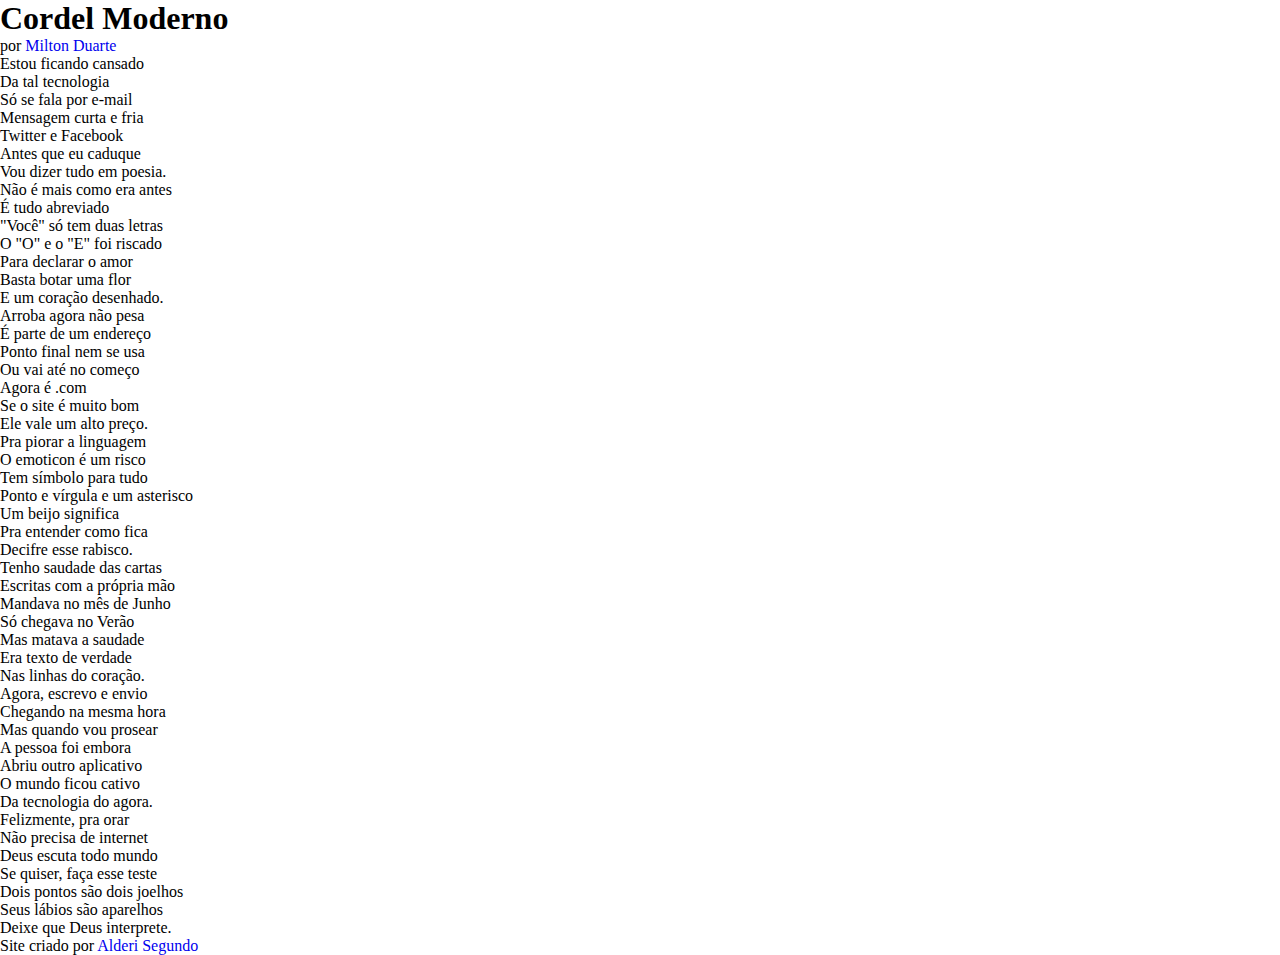
==== projeto-cordel/index.html @ 98db648c "..." ====
<!DOCTYPE html>
<html lang="pt-br">

<head>
    <meta charset="UTF-8">
    <meta http-equiv="X-UA-Compatible" content="IE=edge">
    <meta name="viewport" content="width=device-width, initial-scale=1.0">
    <meta name="description" content="Projeto Cordel do Curso de HTML5 e CSS3 do cursoemvideo">
    <link rel="stylesheet" href="estilo/style.css">
    <title>Cordel Moderno</title>
</head>

<body>
    <header class="cabecalho">
        <h1>Cordel Moderno</h1>
        <p>
            por <a href="#" target="_blank" title="Clique para acessar a poesia de Milton Duarte">Milton Duarte</a>
        </p>
    </header>

    <main class="container">
        <section>
            <p>
                Estou ficando cansado<br>
                Da tal tecnologia<br>
                Só se fala por e-mail<br>
                Mensagem curta e fria<br>
                Twitter e Facebook<br>
                Antes que eu caduque<br>
                Vou dizer tudo em poesia.
            </p>
        </section>

        <section>
            <p>
                Não é mais como era antes<br>
                É tudo abreviado<br>
                "Você" só tem duas letras<br>
                O "O" e o "E" foi riscado<br>
                Para declarar o amor<br>
                Basta botar uma flor<br>
                E um coração desenhado.
            </p>
        </section>

        <section>
            <p>
                Arroba agora não pesa<br>
                É parte de um endereço<br>
                Ponto final nem se usa<br>
                Ou vai até no começo<br>
                Agora é .com<br>
                Se o site é muito bom<br>
                Ele vale um alto preço.
            </p>

            <p>
                Pra piorar a linguagem<br>
                O emoticon é um risco<br>
                Tem símbolo para tudo<br>
                Ponto e vírgula e um asterisco<br>
                Um beijo significa<br>
                Pra entender como fica<br>
                Decifre esse rabisco.
            </p>
        </section>

        <section>
            <p>
                Tenho saudade das cartas<br>
                Escritas com a própria mão<br>
                Mandava no mês de Junho<br>
                Só chegava no Verão<br>
                Mas matava a saudade<br>
                Era texto de verdade<br>
                Nas linhas do coração.
            </p>

            <p>
                Agora, escrevo e envio<br>
                Chegando na mesma hora<br>
                Mas quando vou prosear<br>
                A pessoa foi embora<br>
                Abriu outro aplicativo<br>
                O mundo ficou cativo<br>
                Da tecnologia do agora.<br>
            </p>

            <p>
                Felizmente, pra orar<br>
                Não precisa de internet<br>
                Deus escuta todo mundo<br>
                Se quiser, faça esse teste<br>
                Dois pontos são dois joelhos<br>
                Seus lábios são aparelhos<br>
                Deixe que Deus interprete.
            </p>
        </section>
    </main>

    <footer class="roda-pe">
        <p>
            Site criado por <a href="https://alderisegundo.github.io" target="_blank" title="Clique para acessar o GitHub">Alderi Segundo</a>
        </p>
    </footer>
</body>
</html>
---- projeto-cordel/estilo/style.css ----
@charset "UTF-8";

* {
    margin: 0;
    padding: 0;
    border: 0;
    box-sizing: border-box;
    text-decoration: none;
}
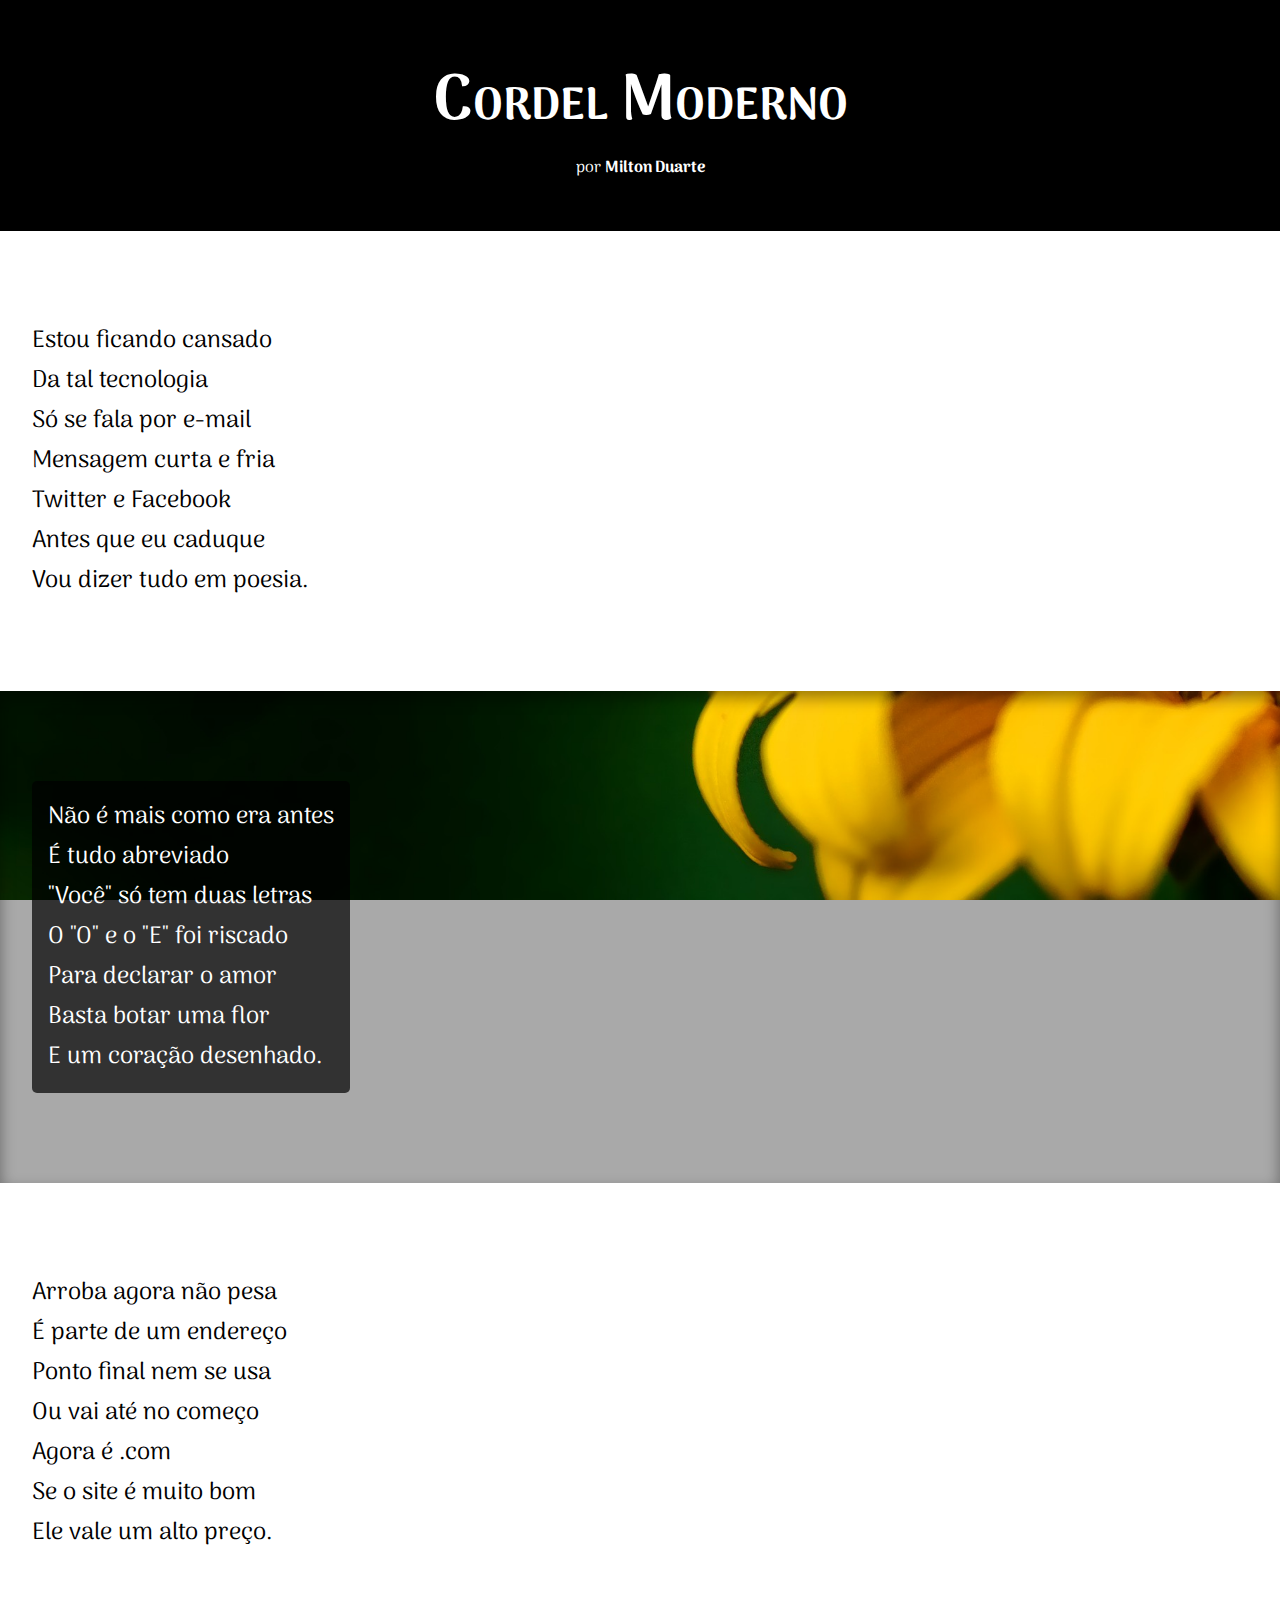
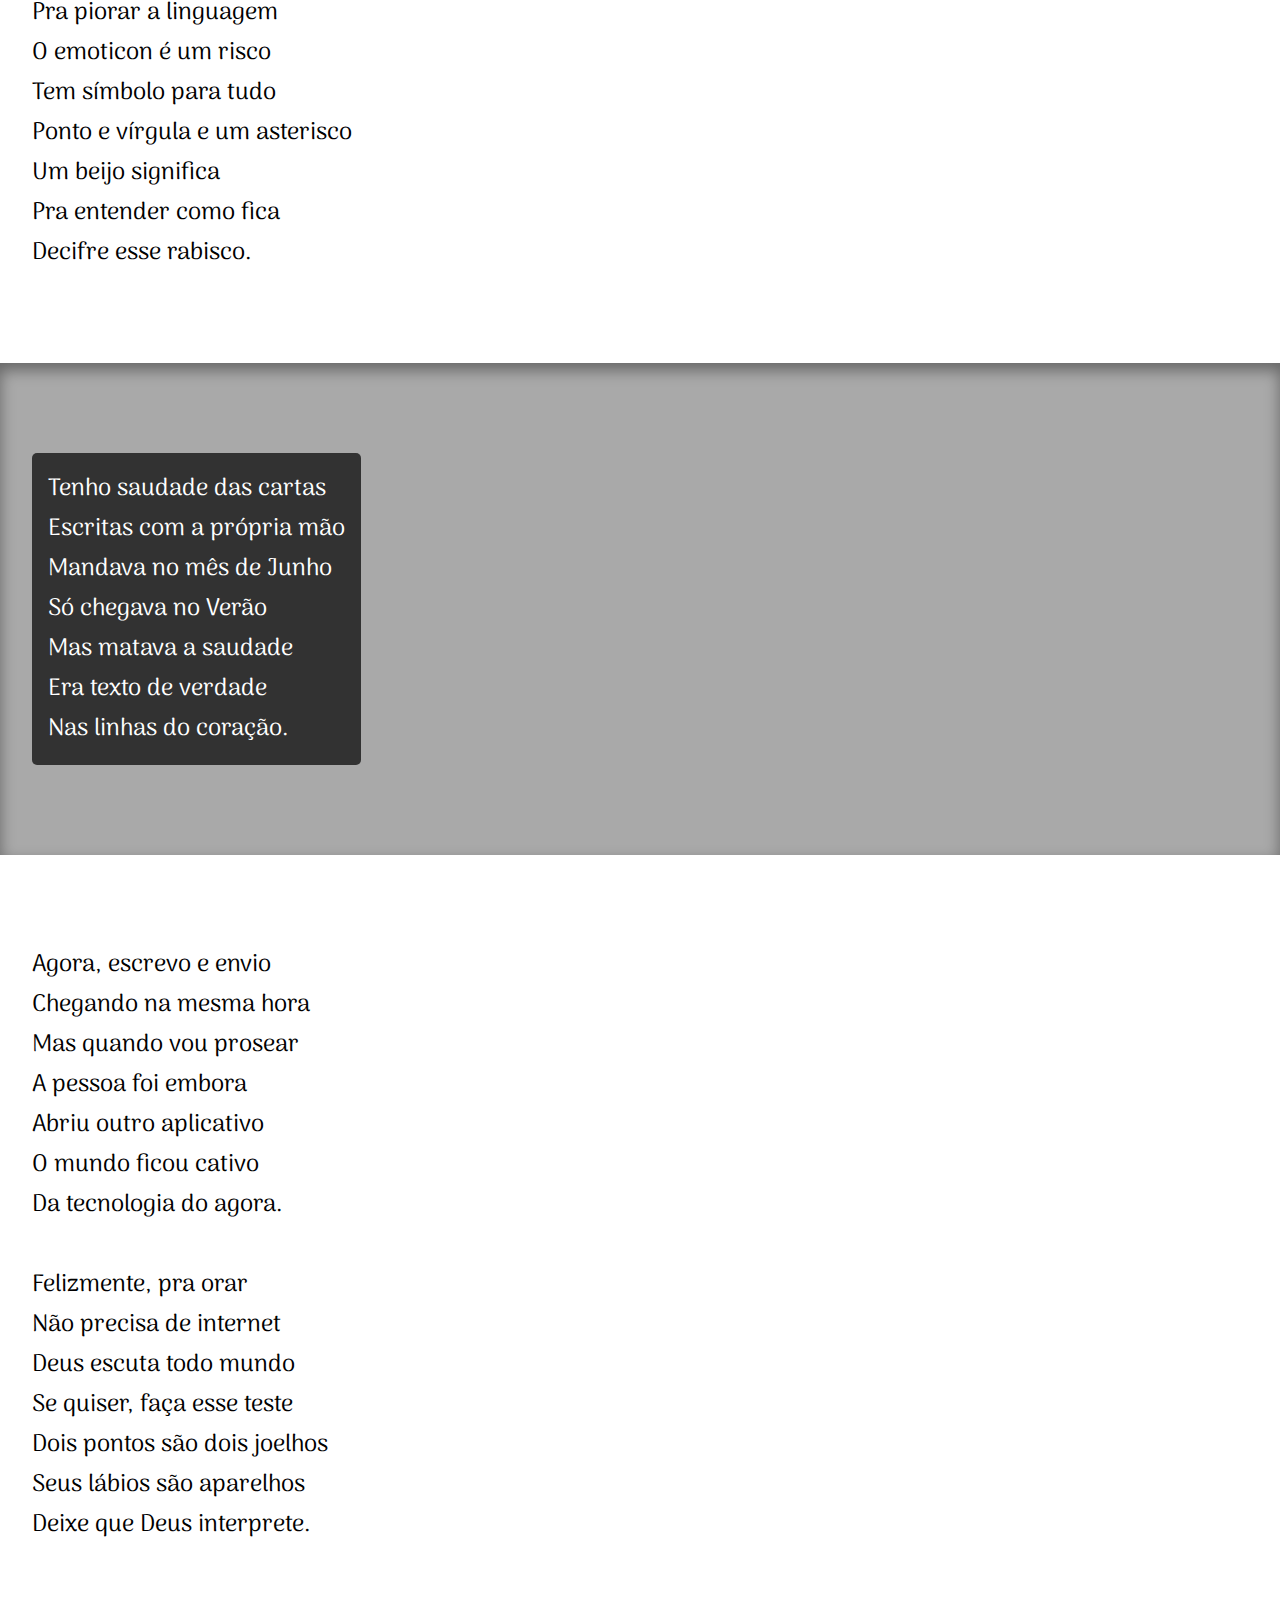
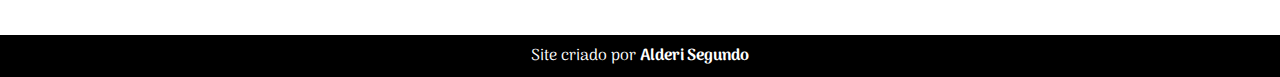
==== commit e2e2f841: "..." ====
--- a/projeto-cordel/index.html
+++ b/projeto-cordel/index.html
@@ -11,7 +11,7 @@
 </head>
 
 <body>
-    <header class="cabecalho">
+    <header class="header">
         <h1>Cordel Moderno</h1>
         <p>
             por <a href="#" target="_blank" title="Clique para acessar a poesia de Milton Duarte">Milton Duarte</a>
@@ -19,7 +19,7 @@
     </header>
 
     <main class="container">
-        <section>
+        <section class="normal">
             <p>
                 Estou ficando cansado<br>
                 Da tal tecnologia<br>
@@ -31,7 +31,7 @@
             </p>
         </section>
 
-        <section>
+        <section class="image first" id="first">
             <p>
                 Não é mais como era antes<br>
                 É tudo abreviado<br>
@@ -43,7 +43,7 @@
             </p>
         </section>
 
-        <section>
+        <section class="normal">
             <p>
                 Arroba agora não pesa<br>
                 É parte de um endereço<br>
@@ -53,7 +53,7 @@
                 Se o site é muito bom<br>
                 Ele vale um alto preço.
             </p>
-
+            <br>
             <p>
                 Pra piorar a linguagem<br>
                 O emoticon é um risco<br>
@@ -65,7 +65,7 @@
             </p>
         </section>
 
-        <section>
+        <section class="image second" id="second">
             <p>
                 Tenho saudade das cartas<br>
                 Escritas com a própria mão<br>
@@ -75,7 +75,9 @@
                 Era texto de verdade<br>
                 Nas linhas do coração.
             </p>
+        </section>
 
+        <section class="normal">
             <p>
                 Agora, escrevo e envio<br>
                 Chegando na mesma hora<br>
@@ -83,9 +85,9 @@
                 A pessoa foi embora<br>
                 Abriu outro aplicativo<br>
                 O mundo ficou cativo<br>
-                Da tecnologia do agora.<br>
+                Da tecnologia do agora.
             </p>
-
+            <br>
             <p>
                 Felizmente, pra orar<br>
                 Não precisa de internet<br>
@@ -95,12 +97,13 @@
                 Seus lábios são aparelhos<br>
                 Deixe que Deus interprete.
             </p>
+            </section>
         </section>
     </main>
 
-    <footer class="roda-pe">
+    <footer class="footer">
         <p>
-            Site criado por <a href="https://alderisegundo.github.io" target="_blank" title="Clique para acessar o GitHub">Alderi Segundo</a>
+            Site criado por <a href="https://alderisegundo.github.io/projeto-cordel" target="_blank" title="Clique para acessar o GitHub">Alderi Segundo</a>
         </p>
     </footer>
 </body>
--- a/projeto-cordel/estilo/style.css
+++ b/projeto-cordel/estilo/style.css
@@ -1,4 +1,6 @@
 @charset "UTF-8";
+
+@import url('https://fonts.googleapis.com/css2?family=Arima:wght@100;200;300;400;500;600;700&display=swap');
 
 * {
     margin: 0;
@@ -8,3 +10,73 @@
     text-decoration: none;
 }
 
+body {
+    min-height: 100vh;
+    background-color: darkgray;
+    font-family: 'Arima', cursive;
+}
+
+.header {
+    background-color: black;
+    color: white;
+    text-align: center;
+    padding: 3.125rem 0;
+}
+
+.header > h1 {
+    font-variant: small-caps;
+    font-size: 5vw;
+}
+
+.header a, .footer a {
+    color: white;
+    font-weight: bolder;
+}
+
+.header a:hover,
+.footer a:hover {
+    text-decoration: underline;
+}
+
+section {
+    padding: 10vh 2rem 10vh;
+    line-height: 2.5rem;
+    font-size: 1.5rem;
+}
+
+section.normal {
+    background-color: white;
+    color: black;
+}
+
+section.image {
+    background-color: #333333;
+    color: white;
+    box-shadow: inset 0 7px 15px 0 rgba(0, 0, 0, 0.4);
+}
+
+.image > p {
+    display: inline-block;
+    background-color: rgba(0, 0, 0, 0.7);
+    padding: 1rem;
+    border-radius: 5px;
+}
+
+.image.first {
+    background: url('../imagens/background001.jpg') right;
+    background-size: cover;
+    background-attachment: fixed;
+}
+
+.image.second {
+    background: url('../imagens/background002.jpg') center;
+    background-size: cover;
+    background-attachment: fixed;
+}
+
+.footer {
+    background-color: black;
+    color: white;
+    text-align: center;
+    padding: .5rem 0;
+}
